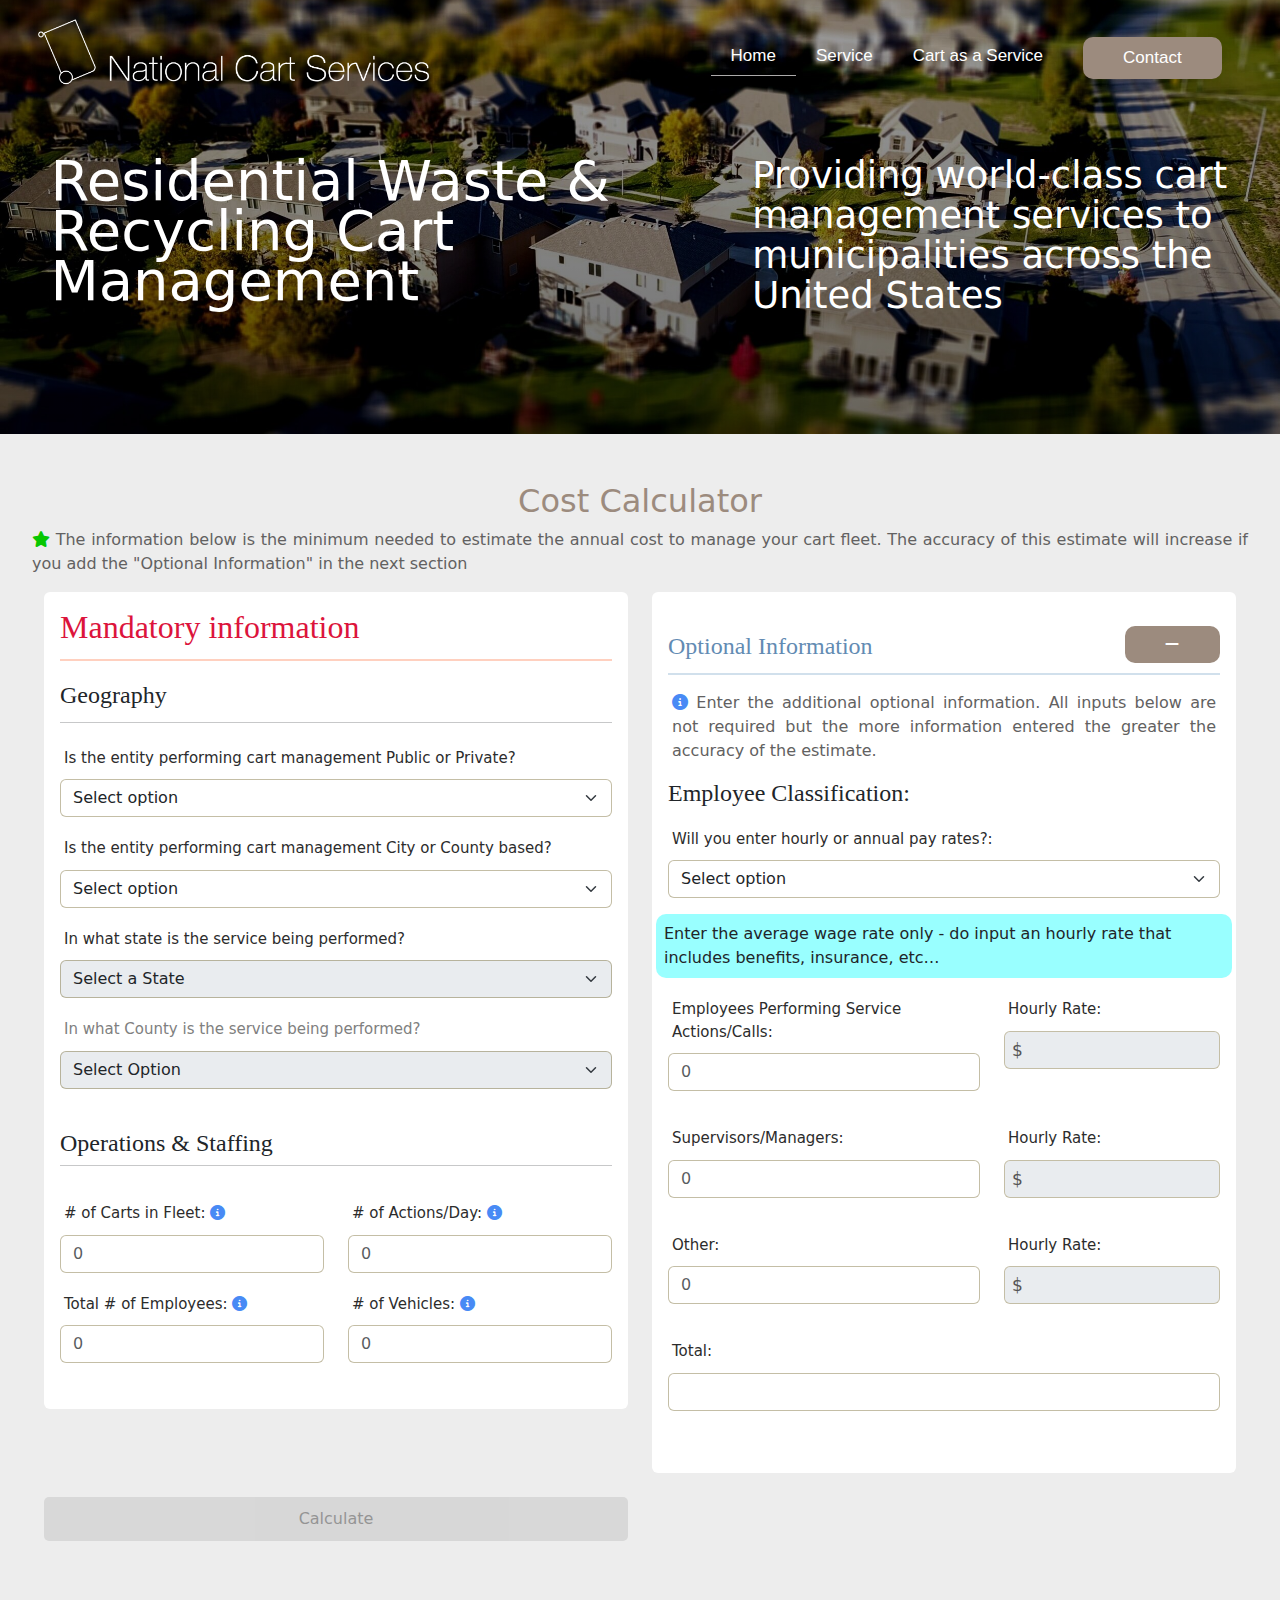
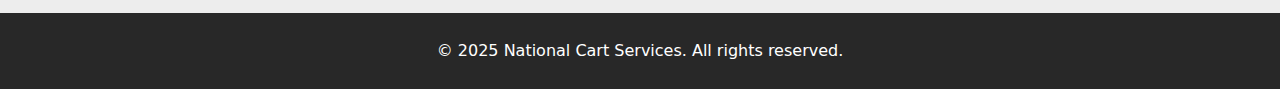
==== index.html @ fddf0d47 "first commit" ====
<!DOCTYPE html>
<html lang="en">

<head>
    <meta charset="UTF-8">
    <meta name="viewport" content="width=device-width, initial-scale=1.0">
    <title>Solid Waste & Recycling Cart Management</title>

    <!-- Bootstrap 5 CSS -->
    <link href="https://cdn.jsdelivr.net/npm/bootstrap@5.3.2/dist/css/bootstrap.min.css" rel="stylesheet">

    <!-- Font Awesome Latest -->
    <link rel="stylesheet" href="https://cdnjs.cloudflare.com/ajax/libs/font-awesome/6.6.0/css/all.min.css">

    <!-- Custom CSS -->
    <link rel="stylesheet" href="costCalculator.css">
</head>

<body>

    <header class="header-area header">
        <!-- site-navbar start -->
        <div class="navbar-area ">
            <div class="header-announcement-bar-wrapper">
                <nav class="site-navbar">
                    <!-- site logo -->
                    <a href="https://www.nationalcartservices.com/" class="header-title-logo"><img
                            src="images/Logo+with+Tagline+-+White.png" alt="Logo"></a>
                    <!-- site menu/nav -->
                    <ul>
                        <li><a href="index.html">Home</a></li>
                        <li><a href="https://www.nationalcartservices.com/services">Service</a></li>
                        <li><a href="https://www.nationalcartservices.com/carts-as-a-service">Cart as a Service</a></li>
                        <li><a href="https://www.nationalcartservices.com/contact-us" class=""><button
                                    class="btn-custom py-2">Contact</button></a></li>
                    </ul>

                    <!-- nav-toggler for mobile version only -->
                    <button class="nav-toggler">
                        <span></span>
                    </button>
                </nav>
            </div>
        </div><!-- navbar-area end -->

        <div class="intro-area mt-2 mb-5 header-announcement-bar-wrapper2">
            <div class="row m-0">
                <div class="col-md-7">
                    <h2>Residential Waste &<br> Recycling Cart Management</h2>
                </div>
                <div class="col-md-5">
                    <p>Providing world-class cart management services to municipalities across the United States</p>
                </div>
            </div>
        </div>
    </header>


    <!-- Main Page Content Here -->
    <div class="bg-img">
        <div class="caculator-content mb-5 ">

            <h2 class="heading-upper text-center mt-5">Cost Calculator</h2>

            <p class="info-heading"><i class="fa-solid fa-star"></i> The information below is the minimum needed
                to estimate the annual cost to manage your cart fleet. The
                accuracy of this estimate will increase if you add the "Optional Information" in the next section</p>
            <!-- <p class="para-heading mt-3"></p> -->
            <div class="" id="fillCost">
                <form class="p-0" id="myForm">
                    <div class="row m-0 p-0" id="leftSide">
                        <div class="col-md-6">
                            <div class="left-side">
                                <div class="card p-3">

                                    <h2 class="mb-2 inner-heading mancolor">Mandatory information</h2>
                                    <hr class="my-1 manhr">
                                    <h4 class="mb-2 mt-3 inner-heading">Geography</h4>
                                    <hr class="my-1">

                                    <div class="label-content">
                                        <div class="data-content">
                                            <p for="publicPrivate">Is the entity performing cart management Public or
                                                Private?</p>
                                            <select class="form-select mb-3" id="publicPrivateSelect"
                                                aria-label=". example">
                                                <option class="option" value="" selected>Select option</option>
                                                <option class="option" value="Public" id>Public</option>
                                                <option class="option" value="Private">Private</option>
                                            </select>
                                        </div>

                                        <div class="data-content">
                                            <p>Is the entity performing cart management City or County based?</p>
                                            <select id="cityCountySelect" class="form-select mb-3" required>
                                                <option class="option" value="" selected>Select option</option>
                                                <option class="option" value="City">City</option>
                                                <option class="option" value="County">County</option>
                                            </select>
                                        </div>

                                        <div class="data-content">
                                            <p id="stateLabel">In what state is the service being performed?</p>
                                            <select id="stateDropdown" class="form-select mb-3" disabled required>
                                                <option class="option" value="" selected>Select a State</option>
                                            </select>
                                        </div>

                                        <div class="data-content">
                                            <p id="locationLabel">In what County is the service being performed?</p>
                                            <select id="cityCounty" class="form-select mb-3" disabled required>
                                                <option class="option" value="" selected>Select Option</option>
                                            </select>
                                        </div>

                                    </div>

                                    <!-- ---Next---- -->

                                    <div class="data-2 mt-4">
                                        <h4 class="mb-2 inner-heading">Operations & Staffing</h4>
                                        <hr class="my-1">
                                        <div class="label-content row mt-3">

                                            <div class="col-md-6 tooltip-col">
                                                <div class="data-content">
                                                    <p>
                                                        # of Carts in Fleet:
                                                        <span class="tooltip-container">
                                                            <i class="fa-solid fa-circle-info tooltip-icon"></i>
                                                            <span class="tooltip-text">Enter the approximate number of
                                                                carts managed by the entity performing cart
                                                                services</span>
                                                        </span>
                                                    </p>
                                                    <input type="number" id="cartsFleet" class="form-control  mb-3"
                                                        aria-label="Large input example" placeholder="0" required>
                                                </div>

                                                <div class="data-content">
                                                    <p>
                                                        Total # of Employees:
                                                        <span class="tooltip-container">
                                                            <i class="fa-solid fa-circle-info tooltip-icon"></i>
                                                            <span class="tooltip-text">All Direct Labor for the site
                                                                including those performing actions along with
                                                                supervisors/mangers that are managing the site either in
                                                                whole or in-part (can include fractions of FTE's)</span>
                                                        </span>
                                                    </p>
                                                    <input type="number" id="totalEmployee" class="form-control  mb-3"
                                                        aria-label="Large input example" placeholder="0" required>
                                                </div>

                                            </div>


                                            <div class="col-md-6">
                                                <div class="data-content">
                                                    <p for=""># of Actions/Day:
                                                        <span class="tooltip-container">
                                                            <i class="fa-solid fa-circle-info tooltip-icon"></i>
                                                            <span class="tooltip-text">Enter the estimated average # of
                                                                actions performed on a daily basis during normal
                                                                business hours</span>
                                                        </span>
                                                    </p>

                                                    <input type="number" id="numActions" class="form-control  mb-3"
                                                        aria-label="Large input example" placeholder="0" required>
                                                </div>
                                                <div class="deta-content">
                                                    <p for="numVehicle"># of Vehicles:
                                                        <span class="tooltip-container">
                                                            <i class="fa-solid fa-circle-info tooltip-icon"></i>
                                                            <span class="tooltip-text">Enter the # of vehicles used by
                                                                your cart management team (can include fractions of
                                                                trucks)</span>
                                                        </span>
                                                    </p>
                                                    <input type="number" id="numVehicles" class="form-control  mb-3"
                                                        aria-label="Large input example" placeholder="0" required>
                                                </div>
                                            </div>
                                        </div>
                                    </div>
                                </div>
                            </div>
                        </div>

                        <div class="col-md-6">
                            <div class="card">
                                <div class="opt-info mt-4 p-3">
                                    <span class="d-flex justify-content-between">
                                        <h4 class="inner-heading optcolor">Optional Information</h4>
                                        <button class="btn btn-custom" id="toggleBtn"><i
                                                class="fa-solid fa-minus"></i></button>
                                    </span>

                                    <hr class="my-1 opthr">
                                    <!-- Add a unique ID for this specific label-content div -->
                                    <div class="label-content row mt-3" id="specificLabelContent">
                                        <span class="info-heading px-3"><i class="fa-solid fa-circle-info"></i>
                                            Enter the additional optional information. All inputs below are not required
                                            but
                                            the
                                            more information entered the greater the accuracy of the estimate.
                                        </span>

                                        <div class="">

                                            <h4 class="inner-heading mt-3">Employee Classification:</h4>
                                            <div class="data-content">
                                                <p for="payRates">Will you enter hourly or annual pay rates?:</p>
                                                <select class="form-select  mb-3" aria-label=". example"
                                                    id="payRateSelect">
                                                    <option selected>Select option</option>
                                                    <option value="Hourly">Hourly</option>
                                                    <option value="Annual">Annual</option>
                                                </select>
                                            </div>

                                        </div>


                                        <div class="info-text">

                                            Enter the average wage rate only - do
                                            input an hourly rate that includes benefits, insurance,
                                            etc…
                                        </div>

                                        <div class="col-md-7">
                                            <p for="actionsCalls" class="ellipsis-text">Employees Performing Service
                                                Actions/Calls:</p>
                                            <input type="number" id="actionsCalls" class="form-control mb-3"
                                                aria-label="Large input example" placeholder="0">
                                        </div>

                                        <div class="col-md-5">
                                            <!-- Action Hourly Rate -->
                                            <div>
                                                <p for="actionsRate">Hourly Rate:</p>
                                                <div class="input-with-dollar">
                                                    <span class="dollar-symbol">$</span>
                                                    <input type="number" id="actionCallRate"
                                                        class="form-control mb-3 hourly-rate"
                                                        aria-label="Large input example">
                                                </div>
                                            </div>
                                        </div>

                                        <div class="col-md-7">
                                            <p for="SupManagers">Supervisors/Managers:</p>
                                            <input type="number" id="SupManagers" class="form-control mb-3"
                                                aria-label="Large input example" placeholder="0">
                                        </div>

                                        <div class="col-md-5">
                                            <!-- Supervisor/Manager Hourly Rate -->
                                            <div>
                                                <p for="SupManagRate">Hourly Rate:</p>
                                                <div class="input-with-dollar">
                                                    <span class="dollar-symbol">$</span>
                                                    <input type="number" id="SupManagRate"
                                                        class="form-control mb-3 hourly-rate"
                                                        aria-label="Large input example">
                                                </div>
                                            </div>
                                        </div>

                                        <div class="col-md-7">
                                            <p for="Other">Other:</p>
                                            <input type="number" id="Other" class="form-control mb-3"
                                                aria-label="Large input example" placeholder="0">
                                        </div>

                                        <div class="col-md-5">
                                            <!-- Other Hourly Rate -->
                                            <div>
                                                <p for="otherRate">Hourly Rate: </p>
                                                <div class="input-with-dollar">
                                                    <span class="dollar-symbol">$</span>
                                                    <input type="number" id="otherRate"
                                                        class="form-control mb-3 hourly-rate"
                                                        aria-label="Large input example">
                                                </div>
                                            </div>
                                        </div>

                                        <div class="col-md-12">
                                            <p for="totalValue" class="">Total:</p>
                                            <div class="">

                                                <input type="number" id="total" class="form-control mb-3 "
                                                    aria-label="Large input example" readonly>
                                            </div>
                                        </div>
                                    </div>
                                </div>
                            </div>
                        </div>
                        <div class="col-md-6">
                            <button type="submit" id="submitButton" class=" btn btn-secondary w-100 my-4"
                                disabled>Calculate</button>
                        </div>
                    </div>
                </form>
            </div>
        </div>
    </div>
    <footer>
        <p class="mt-3">&copy; 2025 National Cart Services. All rights reserved.</p>
    </footer>

    <!-- ----------------------------Script-Links------------------------------ -->

    <!-- Custom Main JS -->
    <script type="module" src="./js/costCalculator.js" defer></script>
    <script type="module" src="./js/main.js"></script>
    <script src="https://code.jquery.com/jquery-3.6.0.min.js"></script>

</body>

</html>
---- costCalculator.css ----
body,
html {
  margin: 0;
  padding: 0;
  background-color: #ededed;
}

.header .header-announcement-bar-wrapper {
  position: relative;
  z-index: 2;
  width: 100%;
  box-sizing: border-box;
  padding-top: 1.5vw;
  padding-bottom: 1.5vw;
  padding-left: 3vw;
  padding-right: 3vw;
  pointer-events: auto;
}

.header .header-announcement-bar-wrapper2 {
  position: relative;
  width: 100%;
  box-sizing: border-box;
  padding-top: 1.5vw;
  padding-bottom: 8vw;
  padding-left: 3vw;
  padding-right: 3vw;
  pointer-events: auto;
}

.header-area {
  background: linear-gradient(rgba(0, 0, 0, 0.3), rgba(0, 0, 0, 0.5)),
    url('images/Web+Page+Background.jpg');
  background-position: center center;
  background-size: cover;
}

.header-title-logo img {
  width: auto;
  max-width: 100%;
  max-height: 90px;
}

.site-navbar {
  display: flex;
  justify-content: space-between;
  align-items: center;
}

.site-navbar ul {
  margin: 0;
  padding: 0;
  list-style: none;
  display: flex;
}

.site-navbar ul li a {
  color: #fff;
  padding: 6px 20px;
  display: block;
  text-decoration: none;
  font-weight: 500;
  font-size: 17px;
  font-family: sans-serif;
}

.site-navbar ul li a.active {
  border-bottom: 1px solid #acaaaa !important;
}

/* nav-toggler css start */
.nav-toggler {
  border: none;
  background-color: transparent;
  cursor: pointer;
  height: 39px;
  display: none;
}

.nav-toggler span,
.nav-toggler span:before,
.nav-toggler span:after {
  width: 28px;
  height: 3px;
  background-color: #fff;
  display: block;
  transition: 0.3s;
}

.nav-toggler span:before {
  content: '';
  transform: translateY(-9px);
}

.nav-toggler span:after {
  content: '';
  transform: translateY(6px);
}

.nav-toggler.toggler-open span {
  background-color: transparent;
}

.nav-toggler.toggler-open span:before {
  transform: translateY(0px) rotate(45deg);
}

.nav-toggler.toggler-open span:after {
  transform: translateY(-3px) rotate(-45deg);
}

/* intro-area css start */

.intro-area {
  height: auto;
  color: #fff;
}

.intro-area h2 {
  font-size: 3.5em;
  font-weight: 400;
  line-height: 50px;
  margin-bottom: 25px;
}

.intro-area p {
  font-size: 37px;
  line-height: 40px;
}

.btn-custom,
.print-button,
.learn-more-button {
  background-color: #9c8b7e;
  color: #fff;
  border: none;
  border-radius: 10px;
  padding: 0px 40px;
  font-weight: 500;
}

.btn-custom,
.print-button,
.learn-more-button:hover {
  background-color: #b3a49a;
}

/* mobile breakpoint start */
@media screen and (max-width: 600px) {
  .intro-area h2 {
    font-size: 28px !important;
    line-height: 31px !important;
  }

  .intro-area p {
    font-size: 23px !important;
    line-height: 23px !important;
    margin: 14px 0px 25px 0px;
  }
}

@media screen and (max-width: 768px) {
  .intro-area h2 {
    font-size: 40px;
    margin-bottom: 15px;
    line-height: 45px;
  }

  .intro-area p {
    font-size: 29px;
    line-height: 32px;
  }
}

@media screen and (max-width: 992px) {

  /* navbar css for mobile start */
  .nav-toggler {
    display: block;
  }

  .site-navbar {
    min-height: 60px;
  }

  .site-navbar ul {
    position: absolute;
    width: 100%;
    height: 100vh;
    left: 0;
    top: 0px;
    flex-direction: column;
    align-items: center;
    background-color: rgba(0, 0, 0, 0.75);
    max-height: 0;
    overflow: hidden;
    transition: 0.3s;
  }

  .nav-toggler.toggler-open span:before {
    background: rgb(0, 0, 0);
  }

  .nav-toggler.toggler-open span:after {
    background: rgb(0, 0, 0);
  }

  .no-scroll {
    overflow: hidden;
  }

  .site-navbar ul li {
    width: 100%;
    text-align: center;
    position: relative;
    top: 70px;
  }

  .site-navbar ul li a {
    padding: 12px;
    color: #000;
  }

  .site-navbar ul li a:hover {
    background-color: rgba(255, 255, 255, 0.1);
  }

  .site-navbar ul.open {
    max-height: 100vh;
    overflow: visible;
    background-color: #fff;
  }

  .intro-area h2 {
    font-size: 36px;
    margin-bottom: 15px;
  }
}

/* --------select-data--csss---- */
.wrapper {
  position: relative;
}

.btn-custom {
  background-color: #9c8b7e;
  position: relative;
  bottom: 6px;
}

.btn-custom:hover {
  background-color: #aa9d92;
}

.heading-upper {
  color: #9c8b7e;
}

.label-content p {
  font-size: 15px;
  padding: 0px 4px;
  color: #2c2c2c;
  margin-bottom: 10px;
  font-weight: 500;
  margin-top: 20px;
}

.card {
  border: none;
  padding-bottom: 30px !important;
}

.caculator-content {
  width: 95%;
  margin: auto;
}

.btn-danger {
  width: 50px;
  margin: 10px 0px;
}

.cost-container {
  justify-content: center;
  gap: 10px;
  flex-wrap: wrap;
  margin: auto;
  overflow: auto;
}

.cost-box {
  flex: 1;
  background: #fff;
  padding: 10px;
  border-radius: 8px;
  box-shadow: 0 4px 6px rgba(0, 0, 0, 0.1);
}

.cost-box p {
  font-size: 15px;
  margin: 6px 0;
  display: flex;
  justify-content: space-between;
  font-weight: bold;
}

.cost-box span {
  color: #488af5;
  width: auto;
  padding: 3px 10px;
  box-shadow: rgba(14, 30, 37, 0.12) 0px 2px 4px 0px, rgba(14, 30, 37, 0.32) 0px 2px 16px 0px;
}

/* Remove border from dropdown options */

.info-heading {
  font-size: 16px;
  color: #626161;
  text-align: justify;
}

.para-heading {
  font-size: 30px;
  font-family: 'Roboto', sans-serif;
}

.inner-heading {
  font-family: math;
}

/* ----info-icon--message-------- */
.fa-circle-info {
  color: #488af5;
}

.fa-star {
  color: #07c701;
}

/* Style the icon */
#infoIcon {
  position: relative;
  /* Position tooltip relative to the icon */
  cursor: pointer;
}

/* Hide the label-content initially, but keep its space in the layout */
#specificLabelContent {
  visibility: visible;
  position: relative;
}

/* Show the label-content */
#specificLabelContent.show {
  visibility: hidden;
  position: absolute;
  left: 0;
}

/* Tooltip wrapper */
.tooltip-container {
  position: relative;
  display: inline-block;
}

.info-text {
  font-family: system-ui;
  background: #00ffff66;
  padding: 8px;
  border-radius: 10px;
  font-weight: 500;
}

/* Tooltip text */
.tooltip-text {
  visibility: hidden;
  width: 200px;
  /* Tooltip ki width set ki */
  background-color: black;
  color: #fff;
  text-align: center;
  padding: 6px;
  border-radius: 5px;
  position: absolute;
  bottom: 120%;
  /* Icon ke upar dikhane ke liye */
  left: 50%;
  transform: translateX(-50%);
  opacity: 0;
  transition: opacity 0.2s ease-in-out;
  white-space: normal;
  z-index: 10;
}

/* Tooltip arrow */
.tooltip-text::after {
  content: '';
  position: absolute;
  top: 100%;
  left: 50%;
  margin-left: -5px;
  border-width: 5px;
  border-style: solid;
  border-color: black transparent transparent transparent;
}

/* Show tooltip on hover */
.tooltip-container:hover .tooltip-text {
  visibility: visible;
  opacity: 1;
}

/* Responsive adjustments */
@media (max-width: 768px) {
  .tooltip-text {
    width: 150px;
    /* Small screens pe width adjust */
    font-size: 14px;
  }

  .ellipsis-text {
    width: 300px;
    /* Adjust width as needed */
    white-space: nowrap;
    overflow: hidden;
    text-overflow: ellipsis;
    display: inline-block;
  }
}

@media (max-width: 1080px) {
  .ellipsis-text {
    width: 300px;
    /* Adjust width as needed */
    white-space: nowrap;
    overflow: hidden;
    text-overflow: ellipsis;
    display: inline-block;
  }
}

@media (max-width: 480px) {
  .tooltip-text {
    width: 120px;
    font-size: 12px;
  }
}

/* --------table---css------ */
.data-table {
  width: 100%;
  border-collapse: collapse;
  margin: 20px 0;
  font-family: Arial, sans-serif;
}

.data-table th,
.data-table td {
  padding: 10px;
  text-align: center;
  border: 1px solid #ccc;
}

.data-table th {
  background-color: #f2f2f2;
  font-weight: bold;
}

.data-table td {
  background-color: #fafafa;
}

.data-table tr:nth-child(even) td {
  background-color: #f9f9f9;
}

.data-table tr:hover {
  background-color: #f1f1f1;
}

footer {
  background: #282828;
  color: #fff;
  text-align: center;
  padding: 10px;
}

.city-county {
  font-size: 25px;
  font-weight: 400;
}

.btn-secondary {
  background-color: #9c8b7e;
  border: none;
}

.btn-secondary:hover {
  background-color: #aa9d92;
}

/* chart--page--css---- */

.chart-title {
  font-size: 18px;
  font-weight: bold;
  color: #2c3e50;
  text-align: center;
}

.chart-subtitle {
  font-size: 14px;
  text-align: center;
  font-style: italic;
  color: #7d7d7d;
  position: relative;
  bottom: 10px;
}

/* ---$action--chart-css------- */

.legend-container {
  display: flex;
  align-items: center;
  gap: 15px;
  font-size: 14px;
  margin-top: 10px;
}

.legend-item {
  display: flex;
  align-items: center;
  margin: 2px;
}

.legend-box {
  width: 10px;
  height: 10px;
  margin-right: 5px;
  display: inline-block;
}

#YearlySaving {
  height: 300px !important;
}

.form-select,
.form-control {
  border: 1px solid #6f622869 !important;
}

.form-select:focus,
.form-control:focus {
  box-shadow: 0 0 0 0.25rem rgba(196, 190, 166, 0.49) !important;
  border-color: #6f6228 !important;
  outline: none !important;
}

.form-select:focus option:first-child {
  display: none;
}

/* ---------add--4--RATE-- */
.input-with-dollar {
  position: relative;
  display: flex;
  align-items: center;
}

/* Dollar symbol styling */
.dollar-symbol {
  position: absolute;
  left: 8px;
  top: 7px;
  font-size: 17px;
  color: #555;
  pointer-events: none;
}

/* Input field styling */
.hourly-rate {
  padding-left: 20px;
}

/* --------result-page--css-------- */

.chart-container {
  background: #ffffff;
  padding: 15px;
  border-radius: 8px;
  box-shadow: 0px 0px 5px rgba(0, 0, 0, 0.1);
}

.chart-title {
  font-size: 18px;
  font-weight: bold;
  margin-bottom: 5px;
  text-transform: uppercase;
}

.summary-container {
  margin-top: 40px;
  padding: 20px;
  background: #f8f9fa;
  border-radius: 8px;
  box-shadow: 0px 0px 5px rgba(0, 0, 0, 0.2);
  text-align: left;
}

.summary-container p {
  font-size: 16px;
  text-align: center;
  margin-bottom: 2px;
}

.button-container {
  display: flex;
  gap: 15px;
  margin-top: 10px;
}

@media print {
  .row {
    display: flex !important;
    flex-wrap: wrap !important;
  }

  .col-md-6,
  .col-md-3 {
    flex: 1 1 50% !important;
    max-width: 50% !important;
    page-break-inside: avoid !important;
  }

  .summary-container {
    page-break-before: always;
  }

  .no-print {
    display: none !important;
  }

  .row > :nth-child(5) {
    flex: 1 1 70% !important; 
    max-width: 70% !important;
    page-break-inside: avoid !important;
  }
  
  .row > :nth-child(6) {
    flex: 1 1 30% !important; 
    max-width: 30% !important;
    page-break-inside: avoid !important;
  }
  

  .row> :nth-child(7) {
    grid-column: span 1 !important;
    width: 800px !important;
  }

  .legend-container {
    margin-top: 0px !important;
  }

  header,
  footer {
    display: none !important;
  }

  #YearlySaving {
    height: 130px !important;
  }
  #Action{
    height: 330px !important;
  }
}


#submitButton {
  padding: 10px 20px;
  font-size: 16px;
  border: none;
  border-radius: 5px;
  cursor: not-allowed;
  background-color: #ccc;
  /* Gray for disabled */
  color: #666;
  transition: background-color 0.3s ease, color 0.3s ease;
}


#submitButton.enabled {
  background-color: #9c8b7e;
  /* Green for enabled */
  color: white;
  cursor: pointer;
}

/* Hover effect for enabled button */
#submitButton.enabled:hover {
  background-color: #aa9d92;
  /* Darker green on hover */
}

.optcolor {
  color: #628bb3;
}

.mancolor {
  color: #DC143C;
}

.opthr {
  border-top: 2px solid #4682B4;
}

.manhr {
  border-top: 2px solid #FF4500;
}


.modal-body li {
  font-size: 18px;
}
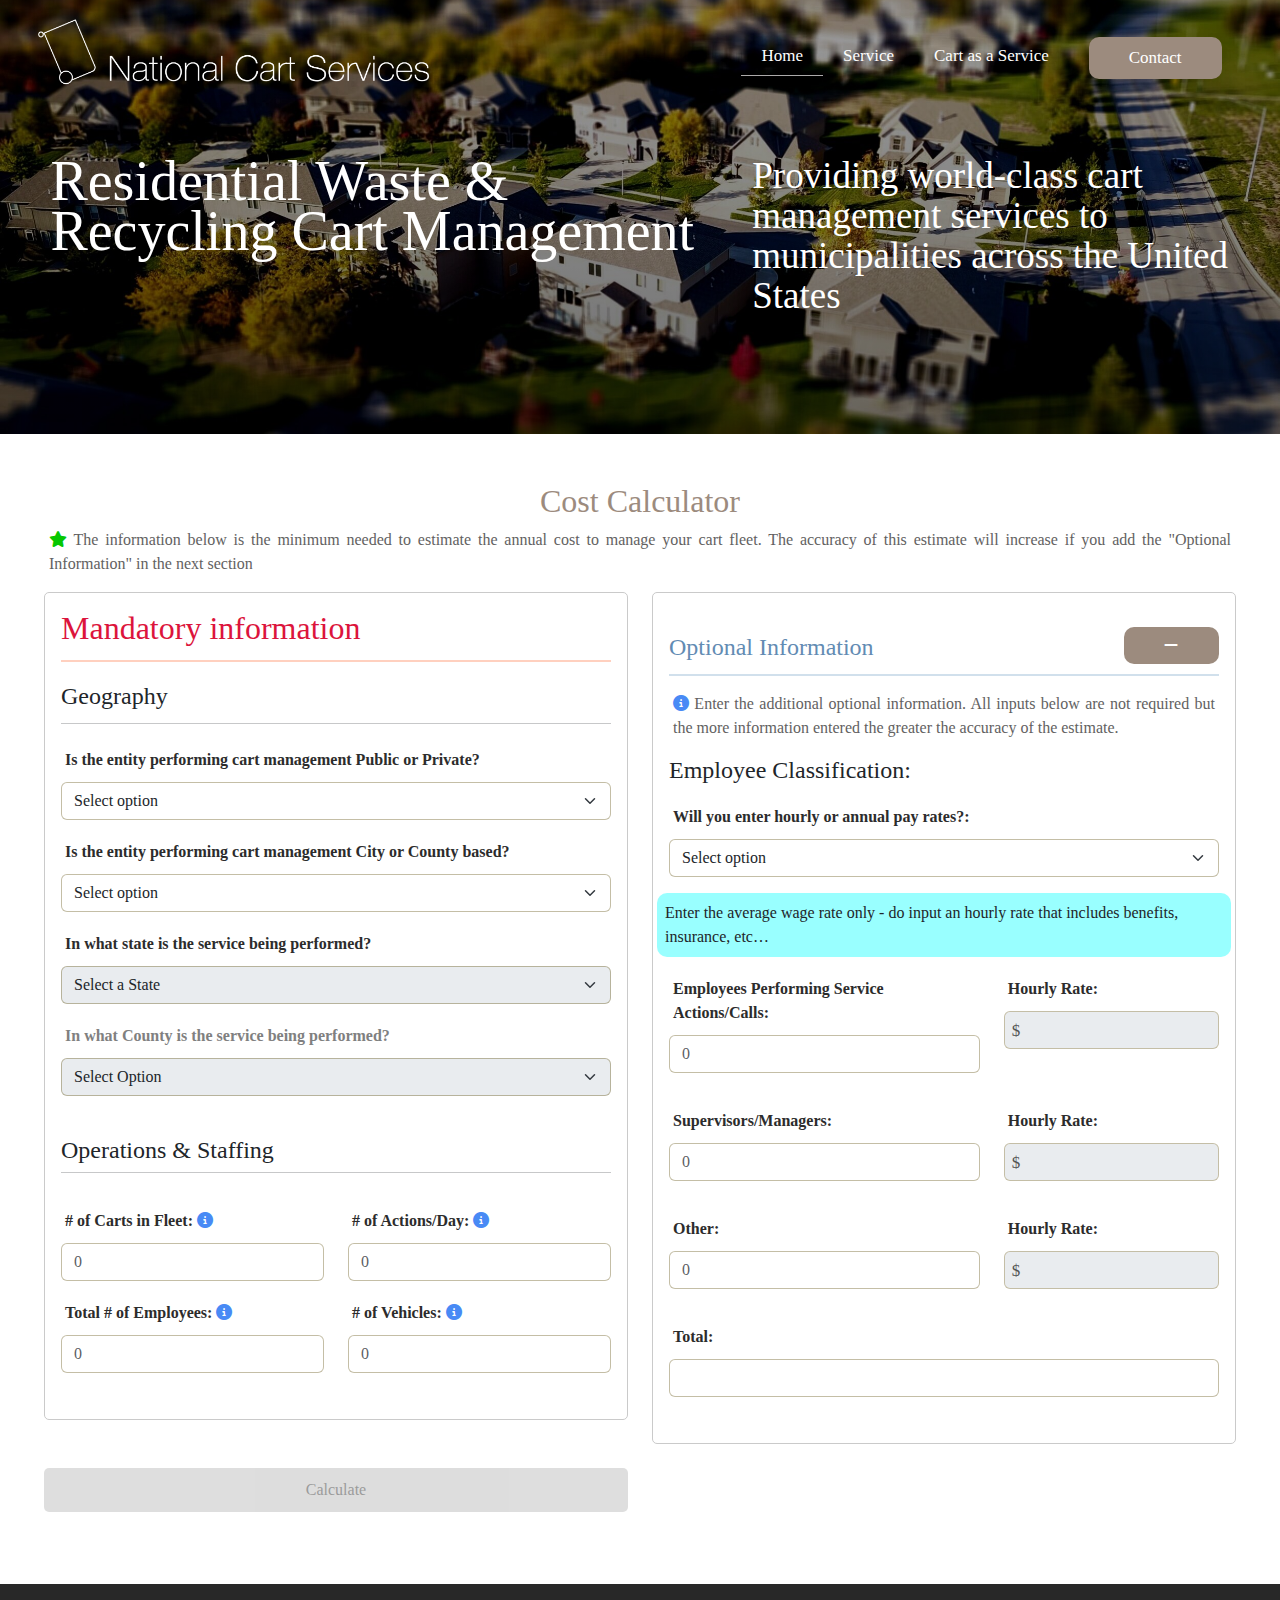
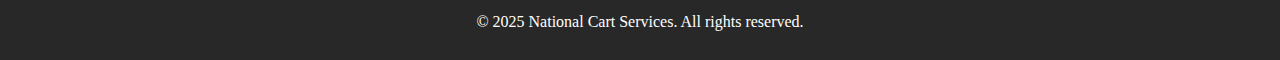
==== commit 03edacfb: "Integrate API on the chart page." ====
--- a/index.html
+++ b/index.html
@@ -214,7 +214,7 @@
                                                 <p for="payRates">Will you enter hourly or annual pay rates?:</p>
                                                 <select class="form-select  mb-3" aria-label=". example"
                                                     id="payRateSelect">
-                                                    <option selected>Select option</option>
+                                                    <option value="" selected>Select option</option>
                                                     <option value="Hourly">Hourly</option>
                                                     <option value="Annual">Annual</option>
                                                 </select>
@@ -292,7 +292,7 @@
                                             <p for="totalValue" class="">Total:</p>
                                             <div class="">
 
-                                                <input type="number" id="total" class="form-control mb-3 "
+                                                <input type="number" id="total" class="form-control "
                                                     aria-label="Large input example" readonly>
                                             </div>
                                         </div>
@@ -319,7 +319,10 @@
     <script type="module" src="./js/costCalculator.js" defer></script>
     <script type="module" src="./js/main.js"></script>
     <script src="https://code.jquery.com/jquery-3.6.0.min.js"></script>
-
+    <!-- Server 
+  <script type="module" src="./js/main.js"></script>
+   <script type="module" src="./js/costCalculator.js" defer></script>
+    -->
 </body>
 
 </html>--- a/costCalculator.css
+++ b/costCalculator.css
@@ -2,7 +2,8 @@
 html {
   margin: 0;
   padding: 0;
-  background-color: #ededed;
+  /* background-color: #ededed; */
+  font-family: aptos narrow !important;
 }
 
 .header .header-announcement-bar-wrapper {
@@ -61,7 +62,7 @@
   text-decoration: none;
   font-weight: 500;
   font-size: 17px;
-  font-family: sans-serif;
+  font-family: aptos narrow;
 }
 
 .site-navbar ul li a.active {
@@ -130,7 +131,8 @@
 
 .btn-custom,
 .print-button,
-.learn-more-button {
+.learn-more-button,
+.send-mailbtn {
   background-color: #9c8b7e;
   color: #fff;
   border: none;
@@ -139,9 +141,10 @@
   font-weight: 500;
 }
 
-.btn-custom,
-.print-button,
-.learn-more-button:hover {
+.btn-custom:hover,
+.print-button:hover,
+.learn-more-button:hover,
+.send-mailbtn:hover {
   background-color: #b3a49a;
 }
 
@@ -173,7 +176,6 @@
 }
 
 @media screen and (max-width: 992px) {
-
   /* navbar css for mobile start */
   .nav-toggler {
     display: block;
@@ -255,13 +257,15 @@
 .heading-upper {
   color: #9c8b7e;
 }
-
+.city-county p {
+  margin-bottom: unset !important;
+}
 .label-content p {
-  font-size: 15px;
+  font-size: 16px;
   padding: 0px 4px;
   color: #2c2c2c;
   margin-bottom: 10px;
-  font-weight: 500;
+  font-weight: 600;
   margin-top: 20px;
 }
 
@@ -317,15 +321,16 @@
   font-size: 16px;
   color: #626161;
   text-align: justify;
+  padding: 0px 17px;
 }
 
 .para-heading {
   font-size: 30px;
-  font-family: 'Roboto', sans-serif;
+  font-family: aptos narrow;
 }
 
 .inner-heading {
-  font-family: math;
+  font-family: aptos narrow;
 }
 
 /* ----info-icon--message-------- */
@@ -364,7 +369,7 @@
 }
 
 .info-text {
-  font-family: system-ui;
+  font-family: aptos narrow;
   background: #00ffff66;
   padding: 8px;
   border-radius: 10px;
@@ -427,6 +432,30 @@
     display: inline-block;
   }
 }
+.print-container {
+  width: 100%;
+}
+
+#monthSaving,
+#YearlySaving,
+#Action {
+  width: 100% !important;
+  max-height: 200px !important; /* ✅ Fix max chart height */
+}
+
+.top-headerresult img {
+  position: relative;
+  top: 10px;
+  width: 300px;
+}
+@media (max-width: 600px) {
+  .top-headerresult img {
+    width: 165px;
+  }
+  .city-county p {
+    font-size: 18px !important;
+  }
+}
 
 @media (max-width: 1080px) {
   .ellipsis-text {
@@ -451,7 +480,7 @@
   width: 100%;
   border-collapse: collapse;
   margin: 20px 0;
-  font-family: Arial, sans-serif;
+  font-family: aptos narrow;
 }
 
 .data-table th,
@@ -511,10 +540,14 @@
 .chart-subtitle {
   font-size: 14px;
   text-align: center;
-  font-style: italic;
-  color: #7d7d7d;
+  color: #6e6e6e;
   position: relative;
   bottom: 10px;
+}
+
+.card {
+  border: 1px solid #cacaca;
+  border-radius: 5px;
 }
 
 /* ---$action--chart-css------- */
@@ -538,10 +571,6 @@
   height: 10px;
   margin-right: 5px;
   display: inline-block;
-}
-
-#YearlySaving {
-  height: 300px !important;
 }
 
 .form-select,
@@ -585,32 +614,28 @@
 /* --------result-page--css-------- */
 
 .chart-container {
-  background: #ffffff;
   padding: 15px;
   border-radius: 8px;
-  box-shadow: 0px 0px 5px rgba(0, 0, 0, 0.1);
+  border: 1px solid #cacaca;
 }
 
 .chart-title {
   font-size: 18px;
   font-weight: bold;
   margin-bottom: 5px;
-  text-transform: uppercase;
-}
-
-.summary-container {
-  margin-top: 40px;
+  /* text-transform: uppercase; */
+}
+
+.summary-Card {
   padding: 20px;
-  background: #f8f9fa;
   border-radius: 8px;
-  box-shadow: 0px 0px 5px rgba(0, 0, 0, 0.2);
-  text-align: left;
-}
-
-.summary-container p {
+  border: 1px solid #cfcfcf;
+}
+
+.summary-Card .summry-title {
+  text-align: center;
   font-size: 16px;
-  text-align: center;
-  margin-bottom: 2px;
+  font-style: italic;
 }
 
 .button-container {
@@ -620,46 +645,65 @@
 }
 
 @media print {
-  .row {
-    display: flex !important;
-    flex-wrap: wrap !important;
-  }
-
-  .col-md-6,
+  body {
+    -webkit-print-color-adjust: exact;
+    print-color-adjust: exact;
+    zoom: 80%; /* ✅ Scale everything to fit one page */
+  }
+
+  .chart-box {
+    width: 100% !important;
+    max-width: 100% !important;
+    page-break-inside: avoid !important;
+  }
+
+  .chart-container {
+    width: 100% !important;
+    height: auto !important;
+    text-align: center !important;
+    page-break-inside: avoid !important;
+  }
+
+  /* ✅ Ensure charts remain readable */
+  canvas {
+    width: 100% !important;
+    
+  }
+
+  /* ✅ Fix layout of bottom 3 charts */
+  .col-md-6 {
+    width: 50% !important;
+    max-width: 50% !important;
+  }
+
   .col-md-3 {
-    flex: 1 1 50% !important;
-    max-width: 50% !important;
+    width: 25% !important;
+    max-width: 25% !important;
+  }
+
+  #monthSaving {
+    height: 200px !important;
+  }
+  
+
+  #YearlySaving {
+    height: 200px !important;
+  }
+
+  #Action {
+    height: 163px !important;
+    width: 200px !important;
+  }
+
+  /* ✅ Prevent page breaks inside charts */
+  .chart-container,
+  .summary-Card {
     page-break-inside: avoid !important;
   }
 
-  .summary-container {
-    page-break-before: always;
-  }
-
+  /* ✅ Remove elements that shouldn't be printed */
   .no-print {
     display: none !important;
-  }
-
-  .row > :nth-child(5) {
-    flex: 1 1 70% !important; 
-    max-width: 70% !important;
-    page-break-inside: avoid !important;
-  }
-  
-  .row > :nth-child(6) {
-    flex: 1 1 30% !important; 
-    max-width: 30% !important;
-    page-break-inside: avoid !important;
-  }
-  
-
-  .row> :nth-child(7) {
-    grid-column: span 1 !important;
-    width: 800px !important;
-  }
-
-  .legend-container {
-    margin-top: 0px !important;
   }
 
   header,
@@ -667,14 +711,32 @@
     display: none !important;
   }
 
-  #YearlySaving {
-    height: 130px !important;
-  }
-  #Action{
-    height: 330px !important;
-  }
-}
-
+  /* ✅ Adjust font sizes for better print readability */
+  .chart-title {
+    font-size: 16px !important;
+    font-weight: bold !important;
+  }
+
+  .chart-subtitle {
+    font-size: 12px !important;
+  }
+
+  /* ✅ Summary Section Formatting */
+  .summary-Card {
+    width: 100% !important;
+    padding: 10px !important;
+    font-size: 14px !important;
+  }
+
+  /* ✅ Reduce margins for better fit */
+  .legend-container {
+    margin-top: 0px !important;
+  }
+  .heading-upper{
+    font-size: 17px !important;
+  }
+  
+}
 
 #submitButton {
   padding: 10px 20px;
@@ -688,7 +750,6 @@
   transition: background-color 0.3s ease, color 0.3s ease;
 }
 
-
 #submitButton.enabled {
   background-color: #9c8b7e;
   /* Green for enabled */
@@ -707,18 +768,22 @@
 }
 
 .mancolor {
-  color: #DC143C;
+  color: #dc143c;
 }
 
 .opthr {
-  border-top: 2px solid #4682B4;
+  border-top: 2px solid #4682b4;
 }
 
 .manhr {
-  border-top: 2px solid #FF4500;
-}
-
+  border-top: 2px solid #ff4500;
+}
 
 .modal-body li {
   font-size: 18px;
-}+}
+.dynamic-legend {
+  display: flex !important;
+  white-space: nowrap;
+  flex-wrap: unset;
+}
